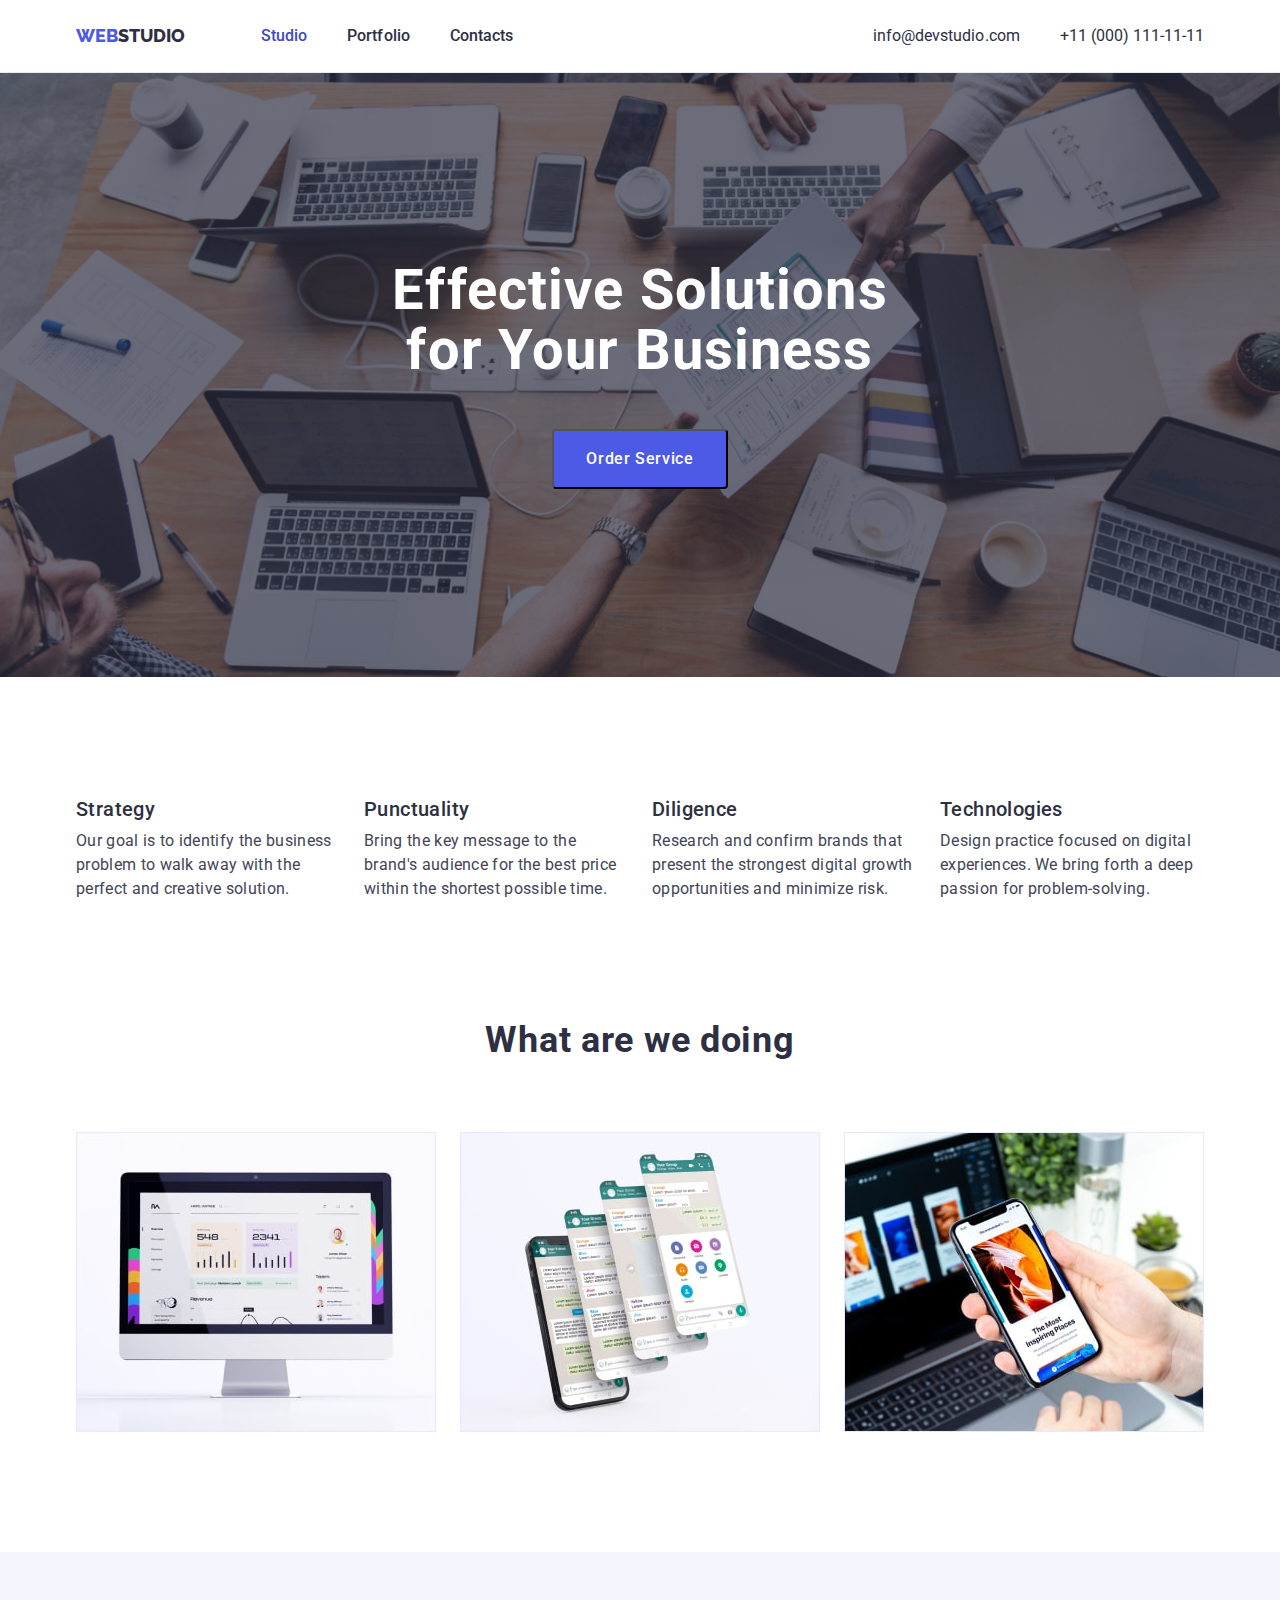
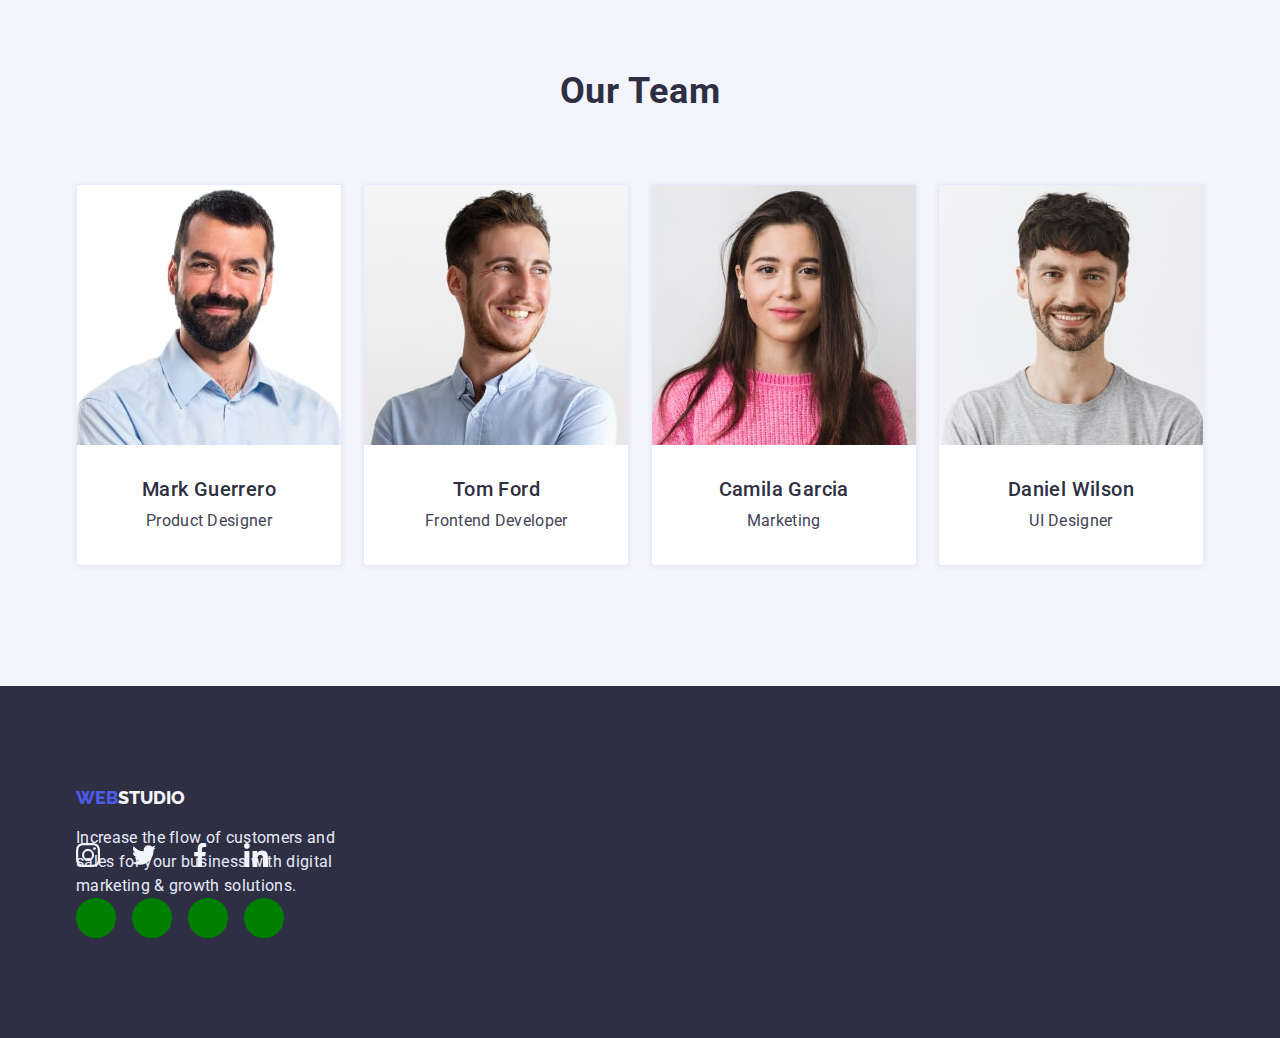
==== index.html @ 7ca48453 "1" ====
<!DOCTYPE html>
<html lang="en">
  <head>
    <meta charset="UTF-8" />
    <meta http-equiv="X-UA-Compatible" content="IE=edge" />
    <meta name="viewport" content="width=device-width, initial-scale=1.0" />
    <title>WEB STUDIO</title>
    <link
      rel="stylesheet"
      href="https://cdnjs.cloudflare.com/ajax/libs/modern-normalize/1.1.0/modern-normalize.min.css "
    />
    <link rel="preconnect" href="https://fonts.googleapis.com" />
    <link rel="preconnect" href="https://fonts.gstatic.com" crossorigin />
    <link
      href="https://fonts.googleapis.com/css2?family=Raleway:wght@800&family=Roboto:wght@400;500;700&display=swap"
      rel="stylesheet"
    />
    <link rel="stylesheet" href="./css/styles.css" />
  </head>
  <body>
    <header class="header">
      <div class="container header-container">
        <nav class="header-nav">
          <a href="./index.html" class="header-logo"> <span>Web</span>Studio</a>
          <ul class="header-list">
            <li class="header-item">
              <a class="header-link current" href="">Studio</a>
            </li>
            <li class="header-item">
              <a class="header-link" href="./portfolio.html">Portfolio</a>
            </li>
            <li class="header-item">
              <a class="header-link" href="">Contacts</a>
            </li>
          </ul>
        </nav>
        <address class="header-address">
          <ul class="header-list">
            <li class="header-item">
              <a href="mailto:info@devstudio.com" class="header-adrlink"
                >info@devstudio.com</a
              >
            </li>
            <li class="header-item">
              <a href="tel:+110001111111" class="header-adrlink"
                >+11 (000) 111-11-11</a
              >
            </li>
          </ul>
        </address>
      </div>
    </header>
    <main>
      <!-- HERO SECTION -->
      <section class="hero">
        <div class="container">
        <h1 class="hero-title">Effective Solutions for Your Business</h1>
        <button class="hero-btn" type="button">Order Service</button>
      </section>
      <!-- ADVANTAGES -->
      <section class="advntg section">
       <div class="container advntg-container">
          <h2 class="advntg-title-hide">Advantages</h2>
          <ul class="advntg-list">
            <li class="advntg-item">
              <h3 class="advntg-item-title">Strategy</h3>
              <p class="advntg-item-p">
                Our goal is to identify the business problem to walk away with the
                perfect and creative solution.
              </p>
            </li>
            <li class="advntg-item">
              <h3 class="advntg-item-title">Punctuality</h3>
              <p class="advntg-item-p">
                Bring the key message to the brand's audience for the best price
                within the shortest possible time.
              </p>
            </li>
            <li class="advntg-item">
              <h3 class="advntg-item-title">Diligence</h3>
              <p class="advntg-item-p">
                Research and confirm brands that present the strongest digital
                growth opportunities and minimize risk.
              </p>
            </li>
            <li class="advntg-item">
              <h3 class="advntg-item-title">Technologies</h3>
              <p class="advntg-item-p">
                Design practice focused on digital experiences. We bring forth a
                deep passion for problem-solving.
              </p>
            </li>
          </ul>
       </div >
      </section>
      <!-- EXAMPLES OF WORK -->
      <section class="exm">
        <div class="container">
        <h2 class="exm-title">What are we doing</h2>
        <ul class="exm-list">
          <li class="exm-item">
            <img
              class="exm-img"
              src="./images/section1-min.jpg"
              alt="Example of work"
              width="360"
            />
          </li>
          <li class="exm-item">
            <img
              class="exm-img"
              src="./images/section2-min.jpg"
              alt="Example of work"
              width="360"
            />
          </li>
          <li class="exm-item">
            <img
              class="exm-img"
              src="./images/section3-min.jpg"
              alt="Example of work"
              width="360"
            />
          </li>
        </ul>
        </div>
      </section>

      <!--OUR TEAM-->
      <section class="team section">
     <div class="container">
          <h2 class="team-title">Our Team</h2>
          <ul class="team-list">
            <li class="team-item">
              <img
                class="team-img"
                src="./images/section31-min.jpg"
                alt="Our worker"
                width="264"
              />
              <h3 class="team-item-title">Mark Guerrero</h3>
              <p class="team-item-p">Product Designer</p>
            </li>
            <li class="team-item">
              <img class="team-img"
                src="./images/section32-min.jpg"
                alt="Our worker"
                width="264"
              />
              <h3 class="team-item-title">Tom Ford</h3>
              <p class="team-item-p">Frontend Developer</p>
            </li>
            <li class="team-item">
              <img class="team-img"
                src="./images/section33-min.jpg"
                alt="Our worker"
                width="264"
              />
              <h3 class="team-item-title">Camila Garcia</h3>
              <p class="team-item-p">Marketing</p>
            </li>
            <li class="team-item">
              <img class="team-img"
                src="./images/section34-min.jpg"
                alt="Our worker"
                width="264"
              />
              <h3 class="team-item-title">Daniel Wilson</h3>
              <p class="team-item-p">UI Designer</p>
            </li>
          </ul>
     </div >
      </section>
    </main>
    <footer class="footer">
      <div class="container footer-container">
        <a class="footer-logo" href="./index.html"> <span>Web</span>Studio</a>
        <p class="footer-p">
          Increase the flow of customers and sales for your business with digital
          marketing & growth solutions.
        </p>
        <ul class="footer-social-list">
          <li class="footer-social-item"><a class="footer-social-link"
             href="">
            <svg class="footer-social-icon">
              <use href="./images/symbol-defs2.svg#instagram" width="24px" height="24px" ></use>
            </svg>
            </a></li>
          <li class="footer-social-item"><a class="footer-social-link"
             href="">
            <svg class="footer-social-icon">
              <use href="./images/symbol-defs2.svg#twitter" width="24px" height="24px"></use>
            </svg>
            </a></li>
          <li class="footer-social-item"><a class="footer-social-link"
             href="">
            <svg class="footer-social-icon">
              <use href="./images/symbol-defs2.svg#facebook" width="24px" height="24px"></use>
            </svg>
            </a></li>
          <li class="footer-social-item"><a class="footer-social-link"
             href="">
            <svg class="footer-social-icon">
              <use href="./images/symbol-defs2.svg#linkedin" width="24px" height="24px"></use>
            </svg>
            </a></li>
        </ul>
      </div >
    </footer>
  </body>
</html>
---- css/styles.css ----
:root {
  --logo-button-color: #4d5ae5;
  --headers-color: #2e2f42;
  --hero-text-color: #ffffff;
  --text-for-p-color: #434455;
  --text-for-pfooter-secondsection-color: #e7e9fc;
  --text-for-logofooter-bg-ourteam-color: #f4f4fd;
  --hoover-color: #404bbf;
}

body {
  font-family: "Roboto", sans-serif;
  color: var(--headers-color);
  background-color: #ffffff;
}
h1,
h2,
h3,
h4,
h5,
h6,
p {
  margin: 0;
}
ul,
ol {
  list-style: none;
  margin: 0;
  padding: 0;
}
img {
  display: block;
  max-width: 100%;
  height: auto;
}
button {
  cursor: pointer;
}

.section {
  padding-top: 120px;
  padding-bottom: 120px;
}

.container {
  width: 1158px;
  margin: 0 auto;
  padding-left: 15px;
  padding-right: 15px;
}
.header {
  border-bottom: 1px solid #e7e9fc;
}
.header-container {
  display: flex;
  align-items: center;

  padding-top: 24px;
  padding-bottom: 24px;
}
.header-nav {
  display: flex;
  align-items: center;
}
.header-list {
  display: flex;
  align-items: center;
}
.header-logo {
  margin-right: 76px;
}
.header-item:not(:last-child) {
  margin-right: 40px;
}
.header-address {
  margin-left: auto;
}

.header-logo {
  color: var(--headers-color);
  text-decoration: none;
  text-transform: uppercase;
  font-family: "Raleway", sans-serif;
  font-size: 18px;
  font-weight: 800;
  line-height: 1.33;
  letter-spacing: 0.03px;
}

.header-logo span {
  color: var(--logo-button-color);
  text-decoration: none;
}
.header-list {
}
.header-item {
}
.header-link {
  color: var(--headers-color);
  text-decoration: none;
  font-weight: 500;
  font-size: 16px;
  line-height: 1.5;
  letter-spacing: 0.02px;
}
.header-list .current {
  color: var(--hoover-color);
}

.header-link:hover,
.header-link:focus,
.header-link:active {
  color: var(--hoover-color);
}

.header-adrlink {
  color: var(--headers-color);
  font-style: normal;
  text-decoration: none;
  font-weight: 400;
  font-size: 16px;
  line-height: 1.5;
  letter-spacing: 0.02px;
}

.header-adrlink:hover,
.header-adrlink:focus,
.header-adrlink:active {
  color: var(--hoover-color);
}

/* HERO SECTION */
.hero {
  background-image: linear-gradient(
      to right,
      rgba(46, 47, 66, 0.7),
      rgba(46, 47, 66, 0.7)
    ),
    url("../images/people-office1-min.jpg");
  background-repeat: no-repeat;
  background-size: cover;
  background-color: var(--headers-color);
  padding-top: 188px;
  padding-bottom: 188px;
  text-align: center;
}
.hero-title {
  max-width: 496px;
  margin-left: auto;
  margin-right: auto;
  margin-bottom: 48px;
  font-size: 56px;
  line-height: 1.07;
  text-align: center;
  letter-spacing: 0.02em;
  color: var(--hero-text-color);
}
.hero-btn {
  padding: 16px 32px;
  border-radius: 4px;
  text-align: center;
  font-family: inherit;
  font-weight: 500;
  font-size: 16px;
  line-height: 1.5;
  letter-spacing: 0.04em;
  background: var(--logo-button-color);
  color: var(--hero-text-color);
}

.hero-btn:active,
.hero-btn:focus {
  background-color: var(--hoover-color);
}

/* +++++++++++++++++++++++++++ADVANTAGES+++++++++++++++++++++  */
.advntg-container {
  display: flex;
}

.advntg {
}
.advntg-title-hide {
  position: absolute;
  height: 1px;
  margin: -1px;
  border: 0;
  padding: 0;
  white-space: nowrap;
  clip-path: inset(100%);
  clip: rect(0 0 0 0);
  overflow: hidden;
  width: 1px;
}

.advntg-list {
  display: flex;
}
.advntg-item:not(:last-child) {
  margin-right: 24px;
}

.advntg-item {
  width: calc((100% - 72px) / 4);
}

.advntg-item-title {
  margin-bottom: 8px;
  font-weight: 500;
  font-size: 20px;
  line-height: 1.2;
  letter-spacing: 0.02em;
}
.advntg-item-p {
  color: var(--text-for-p-color);
  font-weight: 400;
  font-size: 16px;
  line-height: 1.5;
  letter-spacing: 0.02em;
}

/* EXAMPLES OF WORK */
.exm-container {
  display: flex;
}
.exm {
  padding-bottom: 120px;
}
.exm-title {
  margin-bottom: 72px;
  font-size: 36px;
  line-height: 1.1;
  text-align: center;
  letter-spacing: 0.02em;
}
.exm-list {
  display: flex;
}
.exm-item:not(:last-child) {
  margin-right: 24px;
}

.exm-img {
}

/* OUR TEAM */

.team {
  background-color: var(--text-for-logofooter-bg-ourteam-color);
}
.team-title {
  margin-bottom: 72px;
  font-size: 36px;
  line-height: 1.1;
  text-align: center;
  letter-spacing: 0.02em;
}

.team-list {
  display: flex;
  justify-content: space-between;
}

.team-item {
  padding-bottom: 32px;
  border: 1px solid #e7e9fc;
  border-radius: 0px 0px 4px 4px;
  background-color: #ffffff;
   box-shadow: box-shadow: 0px 2px 1px 0px #2E2F4214;
   box-shadow: 0px 1px 1px 0px #2E2F4229;
   box-shadow: 0px 1px 6px 0px #2E2F4214;
}

.team-img {
  margin-bottom: 32px;
}
.team-item-title {
  margin-bottom: 8px;
  font-weight: 500;
  font-size: 20px;
  line-height: 1.2;
  text-align: center;
  letter-spacing: 0.02em;
}
.team-item-p {
  color: var(--text-for-p-color);
  font-weight: 400;
  font-size: 16px;
  line-height: 1.5;
  text-align: center;
  letter-spacing: 0.02em;
}

/* FOOTER*/
.footer-container {

}
.footer {
  background-color: var(--headers-color);
  padding-top: 100px;
  padding-bottom: 100px;
}

.footer-p {
  display: block;
  width: 264px;
  margin-top: 16px;
  color: var(--text-for-pfooter-secondsection-color);
  font-family: "Roboto";
  font-style: normal;
  font-weight: 400;
  font-size: 16px;
  line-height: 1.5;
  letter-spacing: 0.02em;
}

.footer-logo {
  color: var(--text-for-logofooter-bg-ourteam-color);
  text-decoration: none;
  text-transform: uppercase;
  font-family: Raleway;
  font-size: 18px;
  font-weight: 800;
  line-height: 1.33;
  letter-spacing: 0.03px;
}

.footer-logo span {
  color: var(--logo-button-color);
  text-decoration: none;
}

.footer-social-list {  
  display: flex;
  gap: 16px;

}
.footer-social-item {
  width: 40px;
  height: 40px;
}
.footer-social-link {
  display: flex;
  justify-items: center;
  align-items: center;
  width: 100%;
  height: 100%;
  border-radius: 50%;
  background-color: green;
  
  
}
.footer-social-icon {
}

/*  PORTFOLIO HTML  */
.smain {
  padding-top: 96px;
  padding-bottom: 120 px;
}
.smain-title-hidden {
  position: absolute;
  height: 1px;
  margin: -1px;
  border: 0;
  padding: 0;
  white-space: nowrap;
  clip-path: inset(100%);
  clip: rect(0 0 0 0);
  overflow: hidden;
  width: 1px;
}
.smain-list {
  justify-content: center;
  display: flex;
  margin-bottom: 72px;
}
.smain-list-item {
  margin-right: 24px;
}

.smain-button {
  min-width: 69px;
  min-height: 48px;
  padding: 12px 24px;
  border: 1px solid #e7e9fc;
  border-radius: 4px;
  font-family: inherit;
  font-weight: 500;
  font-size: 16px;
  line-height: 1.5;
  letter-spacing: 0.04em;
  background-color: var(--text-for-logofooter-bg-ourteam-color);
  color: var(--logo-button-color);
}

.smain-button:hover,
.smain-button:active,
.smain-button:focus {
  background-color: var(--hoover-color);
  color: var(--hero-text-color);
}

.smain-list-examples {
  display: flex;
  flex-wrap: wrap;
  gap: 48px 24px;
}

.cards {
  padding: 32px 16px;
  border: 1px solid #e7e9fc;
  border-radius: 0px 0px 4px 4px;
  width: 360px;
}
.smain-item {
  width: 360px;
  display: flex;
  flex-wrap: wrap;
}

.smain-item:nth-last-child(-n + 3) {
  padding-bottom: 120px;
}
.smain-item:last .smain-item:hover {
}

.smain-title {
  font-weight: 500;
  font-size: 20px;
  line-height: 1.2;
  letter-spacing: 0.02em;
}
.smain-p {
  margin-top: 8px;
  color: var(--text-for-p-color);
  font-weight: 400;
  font-size: 16px;
  line-height: 1.25;
  letter-spacing: 0.02em;
}
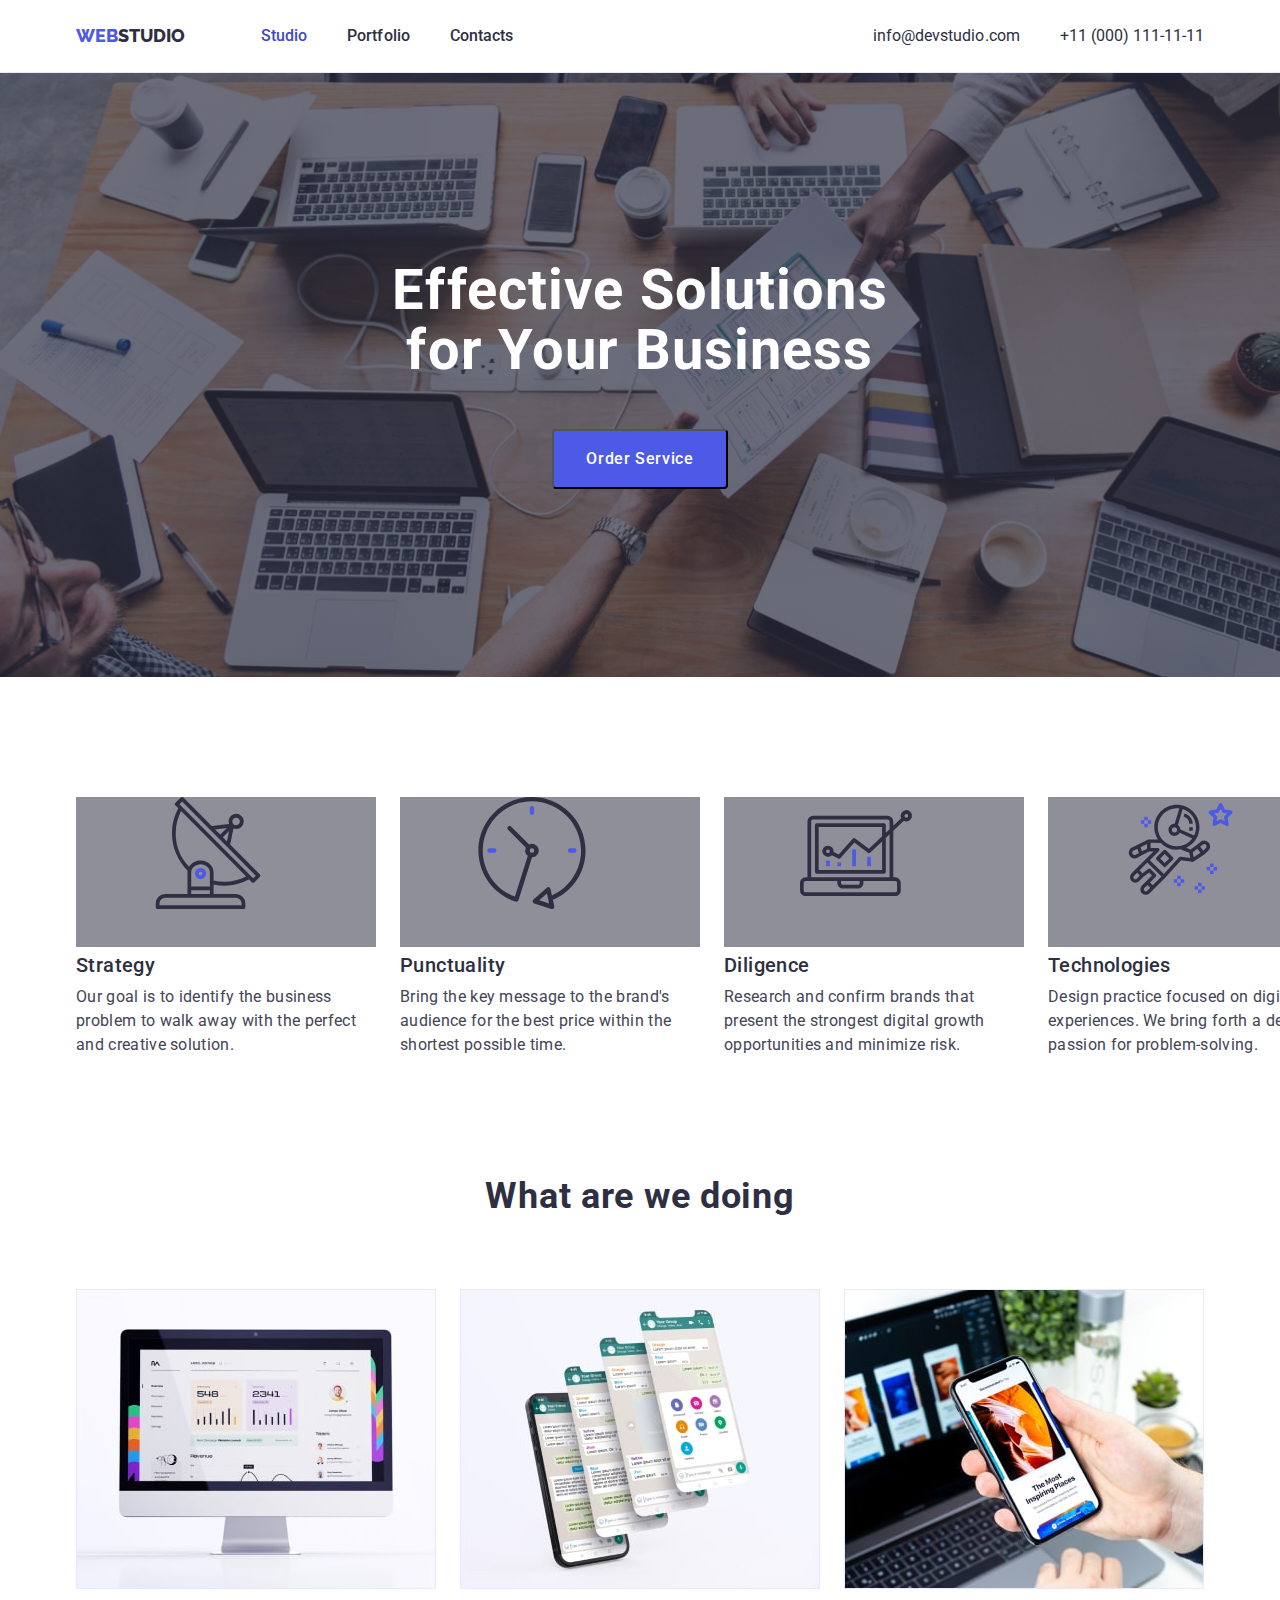
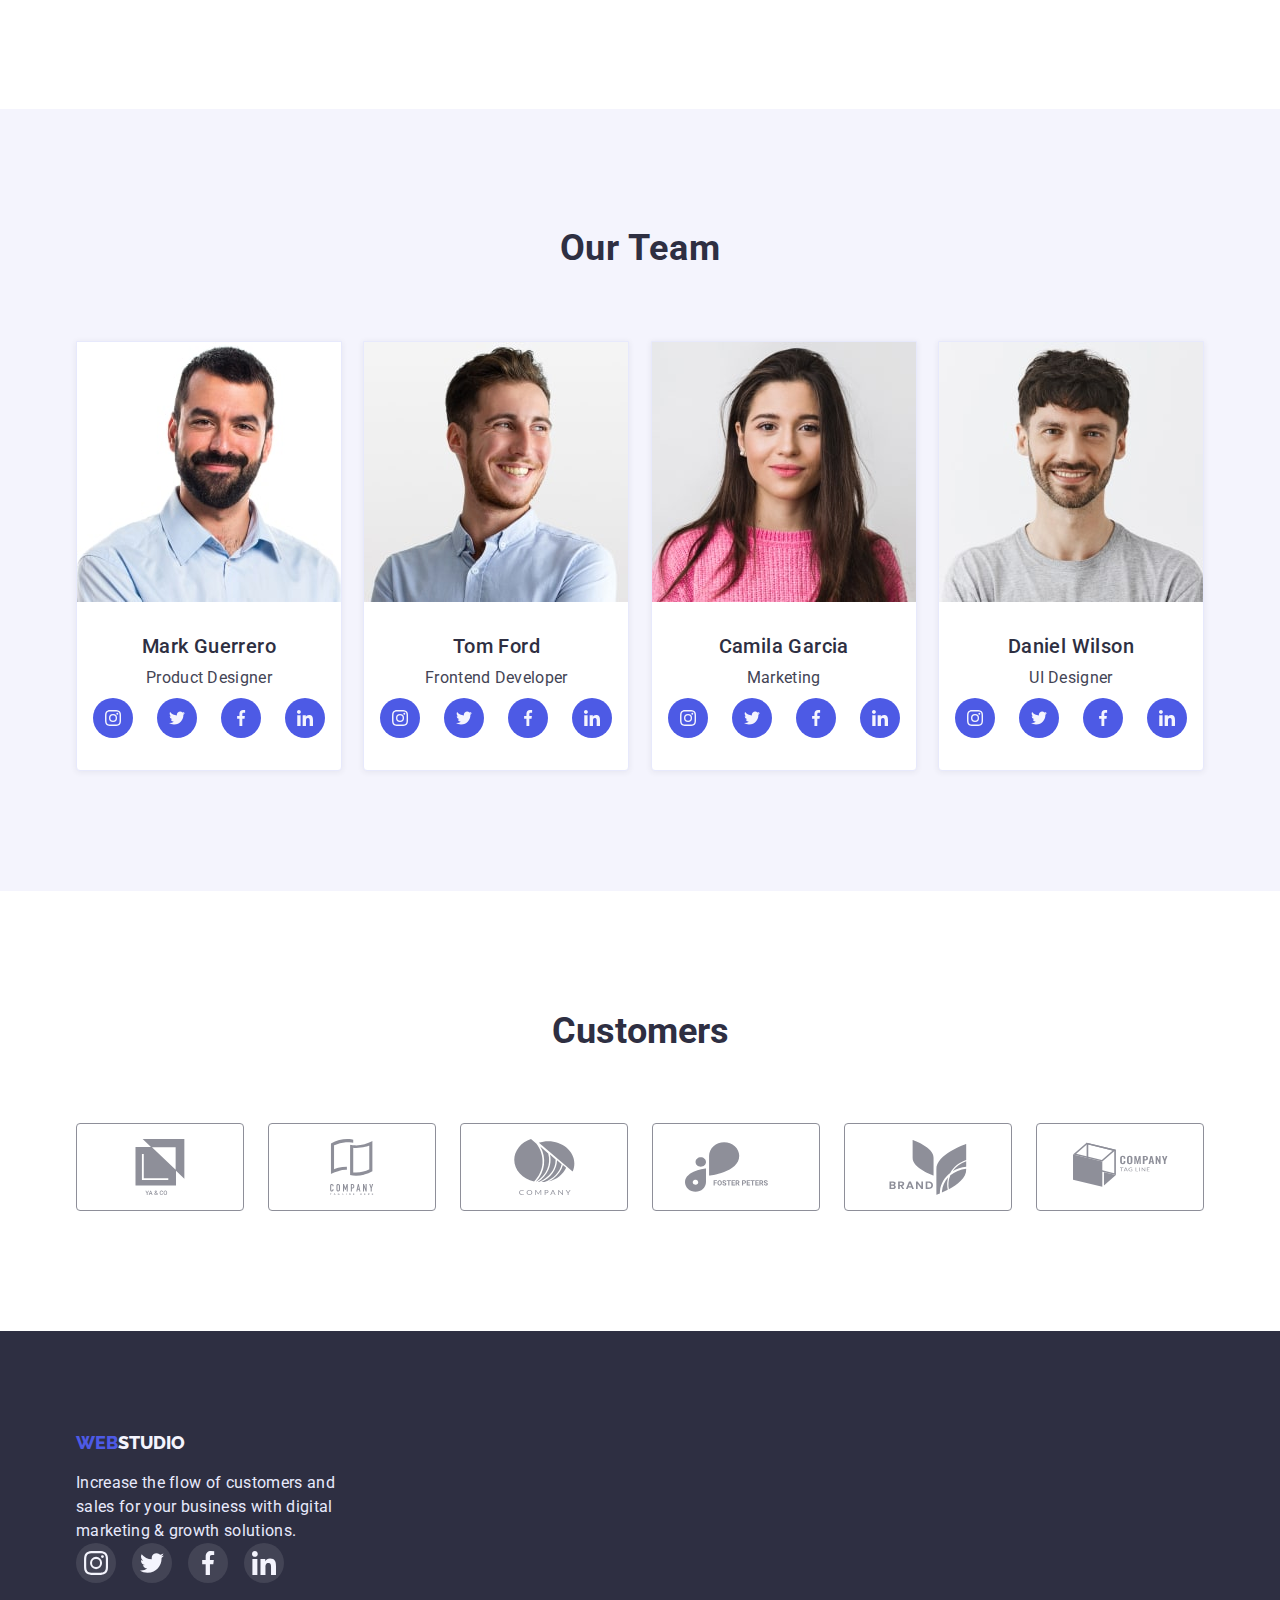
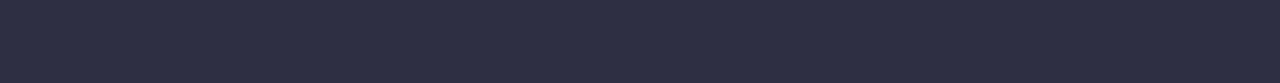
==== commit 4fec3d08: "2" ====
--- a/index.html
+++ b/index.html
@@ -58,11 +58,14 @@
         <button class="hero-btn" type="button">Order Service</button>
       </section>
       <!-- ADVANTAGES -->
-      <section class="advntg section">
+      <section class="advntg section ">
        <div class="container advntg-container">
-          <h2 class="advntg-title-hide">Advantages</h2>
-          <ul class="advntg-list">
+          <h2 class="advntg-title-hide">Advantages<h2>
+          <ul class="advntg-list" >
             <li class="advntg-item">
+              <svg class="advntg-svg-item">
+          <use class="advntg-svg-icon" href="images/symbol-defs2.svg#antenna" width="264px" height="112px">
+        </svg>
               <h3 class="advntg-item-title">Strategy</h3>
               <p class="advntg-item-p">
                 Our goal is to identify the business problem to walk away with the
@@ -70,13 +73,19 @@
               </p>
             </li>
             <li class="advntg-item">
-              <h3 class="advntg-item-title">Punctuality</h3>
+              <svg class="advntg-svg-item">
+          <use class="advntg-svg-icon" href="images/symbol-defs2.svg#clock" width="264px" height="112px" >
+        </svg>
+              <h3 class="advntg-item-title">Punctuality<h3>
               <p class="advntg-item-p">
                 Bring the key message to the brand's audience for the best price
                 within the shortest possible time.
               </p>
             </li>
             <li class="advntg-item">
+              <svg class="advntg-svg-item">
+          <use class="advntg-svg-icon" href="images/symbol-defs2.svg#diagram" width="264px" height="112px">
+        </svg>
               <h3 class="advntg-item-title">Diligence</h3>
               <p class="advntg-item-p">
                 Research and confirm brands that present the strongest digital
@@ -84,6 +93,9 @@
               </p>
             </li>
             <li class="advntg-item">
+                <svg class="advntg-svg-item">
+          <use class="advntg-svg-icon" href="images/symbol-defs2.svg#astronaut" width="264px" height="112px">
+        </svg>
               <h3 class="advntg-item-title">Technologies</h3>
               <p class="advntg-item-p">
                 Design practice focused on digital experiences. We bring forth a
@@ -140,6 +152,32 @@
               />
               <h3 class="team-item-title">Mark Guerrero</h3>
               <p class="team-item-p">Product Designer</p>
+               <ul class="team-social-list">
+          <li class="team-social-item"><a class="team-social-link"
+             href="">
+            <svg class="team-social-icon">
+              <use href="./images/symbol-defs2.svg#instagram"  ></use>
+            </svg>
+            </a></li>
+          <li class="team-social-item"><a class="team-social-link"
+             href="">
+            <svg class="team-social-icon">
+              <use href="./images/symbol-defs2.svg#twitter"></use>
+            </svg>
+            </a></li>
+          <li class="team-social-item"><a class="team-social-link"
+             href="">
+            <svg class="team-social-icon">
+              <use href="./images/symbol-defs2.svg#facebook"></use>
+            </svg>
+            </a></li>
+          <li class="team-social-item"><a class="team-social-link"
+             href="">
+            <svg class="team-social-icon">
+              <use href="./images/symbol-defs2.svg#linkedin"></use>
+            </svg>
+            </a></li>
+        </ul>
             </li>
             <li class="team-item">
               <img class="team-img"
@@ -149,6 +187,32 @@
               />
               <h3 class="team-item-title">Tom Ford</h3>
               <p class="team-item-p">Frontend Developer</p>
+               <ul class="team-social-list">
+          <li class="team-social-item"><a class="team-social-link"
+             href="">
+            <svg class="team-social-icon">
+              <use href="./images/symbol-defs2.svg#instagram"  ></use>
+            </svg>
+            </a></li>
+          <li class="team-social-item"><a class="team-social-link"
+             href="">
+            <svg class="team-social-icon">
+              <use href="./images/symbol-defs2.svg#twitter"></use>
+            </svg>
+            </a></li>
+          <li class="team-social-item"><a class="team-social-link"
+             href="">
+            <svg class="team-social-icon">
+              <use href="./images/symbol-defs2.svg#facebook"></use>
+            </svg>
+            </a></li>
+          <li class="team-social-item"><a class="team-social-link"
+             href="">
+            <svg class="team-social-icon">
+              <use href="./images/symbol-defs2.svg#linkedin"></use>
+            </svg>
+            </a></li>
+        </ul>
             </li>
             <li class="team-item">
               <img class="team-img"
@@ -158,6 +222,32 @@
               />
               <h3 class="team-item-title">Camila Garcia</h3>
               <p class="team-item-p">Marketing</p>
+               <ul class="team-social-list">
+          <li class="team-social-item"><a class="team-social-link"
+             href="">
+            <svg class="team-social-icon">
+              <use href="./images/symbol-defs2.svg#instagram"  ></use>
+            </svg>
+            </a></li>
+          <li class="team-social-item"><a class="team-social-link"
+             href="">
+            <svg class="team-social-icon">
+              <use href="./images/symbol-defs2.svg#twitter"></use>
+            </svg>
+            </a></li>
+          <li class="team-social-item"><a class="team-social-link"
+             href="">
+            <svg class="team-social-icon">
+              <use href="./images/symbol-defs2.svg#facebook"></use>
+            </svg>
+            </a></li>
+          <li class="team-social-item"><a class="team-social-link"
+             href="">
+            <svg class="team-social-icon">
+              <use href="./images/symbol-defs2.svg#linkedin"></use>
+            </svg>
+            </a></li>
+        </ul>
             </li>
             <li class="team-item">
               <img class="team-img"
@@ -167,9 +257,83 @@
               />
               <h3 class="team-item-title">Daniel Wilson</h3>
               <p class="team-item-p">UI Designer</p>
+               <ul class="team-social-list">
+          <li class="team-social-item"><a class="team-social-link"
+             href="">
+            <svg class="team-social-icon">
+              <use href="./images/symbol-defs2.svg#instagram"  ></use>
+            </svg>
+            </a></li>
+          <li class="team-social-item"><a class="team-social-link"
+             href="">
+            <svg class="team-social-icon">
+              <use href="./images/symbol-defs2.svg#twitter"></use>
+            </svg>
+            </a></li>
+          <li class="team-social-item"><a class="team-social-link"
+             href="">
+            <svg class="team-social-icon">
+              <use href="./images/symbol-defs2.svg#facebook"></use>
+            </svg>
+            </a></li>
+          <li class="team-social-item"><a class="team-social-link"
+             href="">
+            <svg class="team-social-icon">
+              <use href="./images/symbol-defs2.svg#linkedin"></use>
+            </svg>
+            </a></li>
+        </ul>
             </li>
           </ul>
      </div >
+      </section>
+      <!-- -------- customers -->
+      <section class="customers container">
+          <h2 class="head-customers">Customers</h2>
+    <ul class="customers-list">
+      <li class="customers-item">
+        <a class="customers-link" href="">
+          <svg class="customers-icon">
+            <use href="/images/symbol-defs2.svg#support1" >
+          </svg>
+        </a>
+      </li>
+      <li class="customers-item">
+        <a class="customers-link" href="">
+          <svg class="customers-icon">
+            <use href="/images/symbol-defs2.svg#support2" >
+          </svg>
+        </a>
+      </li>
+      <li class="customers-item">
+        <a class="customers-link" href="">
+          <svg class="customers-icon">
+             <use href="/images/symbol-defs2.svg#support3" >
+          </svg>
+        </a>
+      </li>
+      <li class="customers-item">
+        <a class="customers-link" href="">
+          <svg class="customers-icon">
+            <use href="/images/symbol-defs2.svg#support4" >
+          </svg>
+        </a>
+      </li>
+      <li class="customers-item">
+        <a class="customers-link" href="">
+          <svg class="customers-icon">
+             <use href="/images/symbol-defs2.svg#support5" >
+          </svg>
+        </a>
+      </li>
+      <li class="customers-item">
+        <a class="customers-link" href="">
+          <svg class="customers-icon">
+             <use href="/images/symbol-defs2.svg#support6" >
+          </svg>
+        </a>
+      </li>
+    </ul>
       </section>
     </main>
     <footer class="footer">
@@ -183,25 +347,25 @@
           <li class="footer-social-item"><a class="footer-social-link"
              href="">
             <svg class="footer-social-icon">
-              <use href="./images/symbol-defs2.svg#instagram" width="24px" height="24px" ></use>
+              <use href="./images/symbol-defs2.svg#instagram"  ></use>
             </svg>
             </a></li>
           <li class="footer-social-item"><a class="footer-social-link"
              href="">
             <svg class="footer-social-icon">
-              <use href="./images/symbol-defs2.svg#twitter" width="24px" height="24px"></use>
+              <use href="./images/symbol-defs2.svg#twitter"></use>
             </svg>
             </a></li>
           <li class="footer-social-item"><a class="footer-social-link"
              href="">
             <svg class="footer-social-icon">
-              <use href="./images/symbol-defs2.svg#facebook" width="24px" height="24px"></use>
+              <use href="./images/symbol-defs2.svg#facebook"></use>
             </svg>
             </a></li>
           <li class="footer-social-item"><a class="footer-social-link"
              href="">
             <svg class="footer-social-icon">
-              <use href="./images/symbol-defs2.svg#linkedin" width="24px" height="24px"></use>
+              <use href="./images/symbol-defs2.svg#linkedin"></use>
             </svg>
             </a></li>
         </ul>
--- a/css/styles.css
+++ b/css/styles.css
@@ -219,6 +219,15 @@
   letter-spacing: 0.02em;
 }
 
+.advntg-svg-item {
+  background-color: #8e8f99;
+}
+.advntg-svg-icon {
+  justify-content: center;
+  align-items: center;
+  justify-items: center;
+}
+
 /* EXAMPLES OF WORK */
 .exm-container {
   display: flex;
@@ -266,9 +275,9 @@
   border: 1px solid #e7e9fc;
   border-radius: 0px 0px 4px 4px;
   background-color: #ffffff;
-   box-shadow: box-shadow: 0px 2px 1px 0px #2E2F4214;
-   box-shadow: 0px 1px 1px 0px #2E2F4229;
-   box-shadow: 0px 1px 6px 0px #2E2F4214;
+  box-shadow: 0px 2px 1px 0px #2e2f4214;
+  box-shadow: 0px 1px 1px 0px #2e2f4229;
+  box-shadow: 0px 1px 6px 0px #2e2f4214;
 }
 
 .team-img {
@@ -291,10 +300,108 @@
   letter-spacing: 0.02em;
 }
 
+.team-social-list {
+  display: flex;
+  gap: 24px;
+  margin-top: 8px;
+  margin-left: 16px;
+  justify-items: center;
+  align-items: center;
+}
+.team-social-item {
+  width: 40px;
+  height: 40px;
+}
+.team-social-link {
+  justify-content: center;
+  text-align: center;
+  justify-items: center;
+}
+.team-social-icon {
+  width: 16px;
+  height: 16px;
+}
+.team-social-link {
+  display: flex;
+  justify-items: center;
+  justify-content: center;
+  align-items: center;
+  width: 100%;
+  height: 100%;
+  border-radius: 50%;
+  background: var(--logo-button-color);
+}
+.team-item {
+}
+.team-img {
+}
+.team-item-title {
+}
+.team-item-p {
+}
+.team-social-link:hover {
+  background-color: #404bbf;
+}
+
+/* <!--OUR TEAM--> */
+
+/* CUSTOMERS */
+.customers {
+  padding-bottom: 120px;
+}
+.head-customers {
+  padding-top: 120px;
+  text-align: center;
+  font-weight: 700;
+  font-size: 36px;
+  line-height: calc(40 / 36);
+}
+.customers-list {
+  margin-top: 72px;
+  gap: 24px;
+  display: flex;
+}
+.customers-item {
+  border: 1px solid #8e8f99;
+  border-radius: 4px;
+  width: 168px;
+  height: 88px;
+  box-shadow: rgba(0, 0, 0, 0.25);
+}
+.customers-icon {
+  width: 168px;
+  height: 88px;
+  padding: 16px 32px;
+}
+.customers-link {
+  display: flex;
+  justify-items: center;
+  justify-content: center;
+  align-items: center;
+  width: 100%;
+  height: 100%;
+}
+
+.customers- {
+  color: #2a2a2a;
+}
+
+.customers-icon {
+}
+.customers-link:hover {
+  fill: #404bbf;
+}
+
 /* FOOTER*/
 .footer-container {
-
-}
+  display: flex;
+  flex-direction: column;
+}
+
+.social-footer {
+  display: flex;
+}
+
 .footer {
   background-color: var(--headers-color);
   padding-top: 100px;
@@ -323,6 +430,7 @@
   font-weight: 800;
   line-height: 1.33;
   letter-spacing: 0.03px;
+  max-width: 50px;
 }
 
 .footer-logo span {
@@ -330,10 +438,9 @@
   text-decoration: none;
 }
 
-.footer-social-list {  
+.footer-social-list {
   display: flex;
   gap: 16px;
-
 }
 .footer-social-item {
   width: 40px;
@@ -342,15 +449,20 @@
 .footer-social-link {
   display: flex;
   justify-items: center;
+  justify-content: center;
   align-items: center;
   width: 100%;
   height: 100%;
   border-radius: 50%;
-  background-color: green;
-  
-  
+  background: rgba(255, 255, 255, 0.1);
 }
 .footer-social-icon {
+  width: 24px;
+  height: 24px;
+}
+
+.footer-social-link:hover {
+  background-color: rgba(49, 208, 170, 1);
 }
 
 /*  PORTFOLIO HTML  */
@@ -422,8 +534,6 @@
 .smain-item:nth-last-child(-n + 3) {
   padding-bottom: 120px;
 }
-.smain-item:last .smain-item:hover {
-}
 
 .smain-title {
   font-weight: 500;
@@ -439,3 +549,9 @@
   line-height: 1.25;
   letter-spacing: 0.02em;
 }
+
+.smain-item:hover {
+  box-shadow: 0 1px 6px 0 rgb(46, 47, 66, 8%);
+  box-shadow: 0 1px 1px 0 rgb(46, 47, 66, 16%);
+  box-shadow: 0 2px 1px 0 rgb(46, 47, 66, 8%);
+}
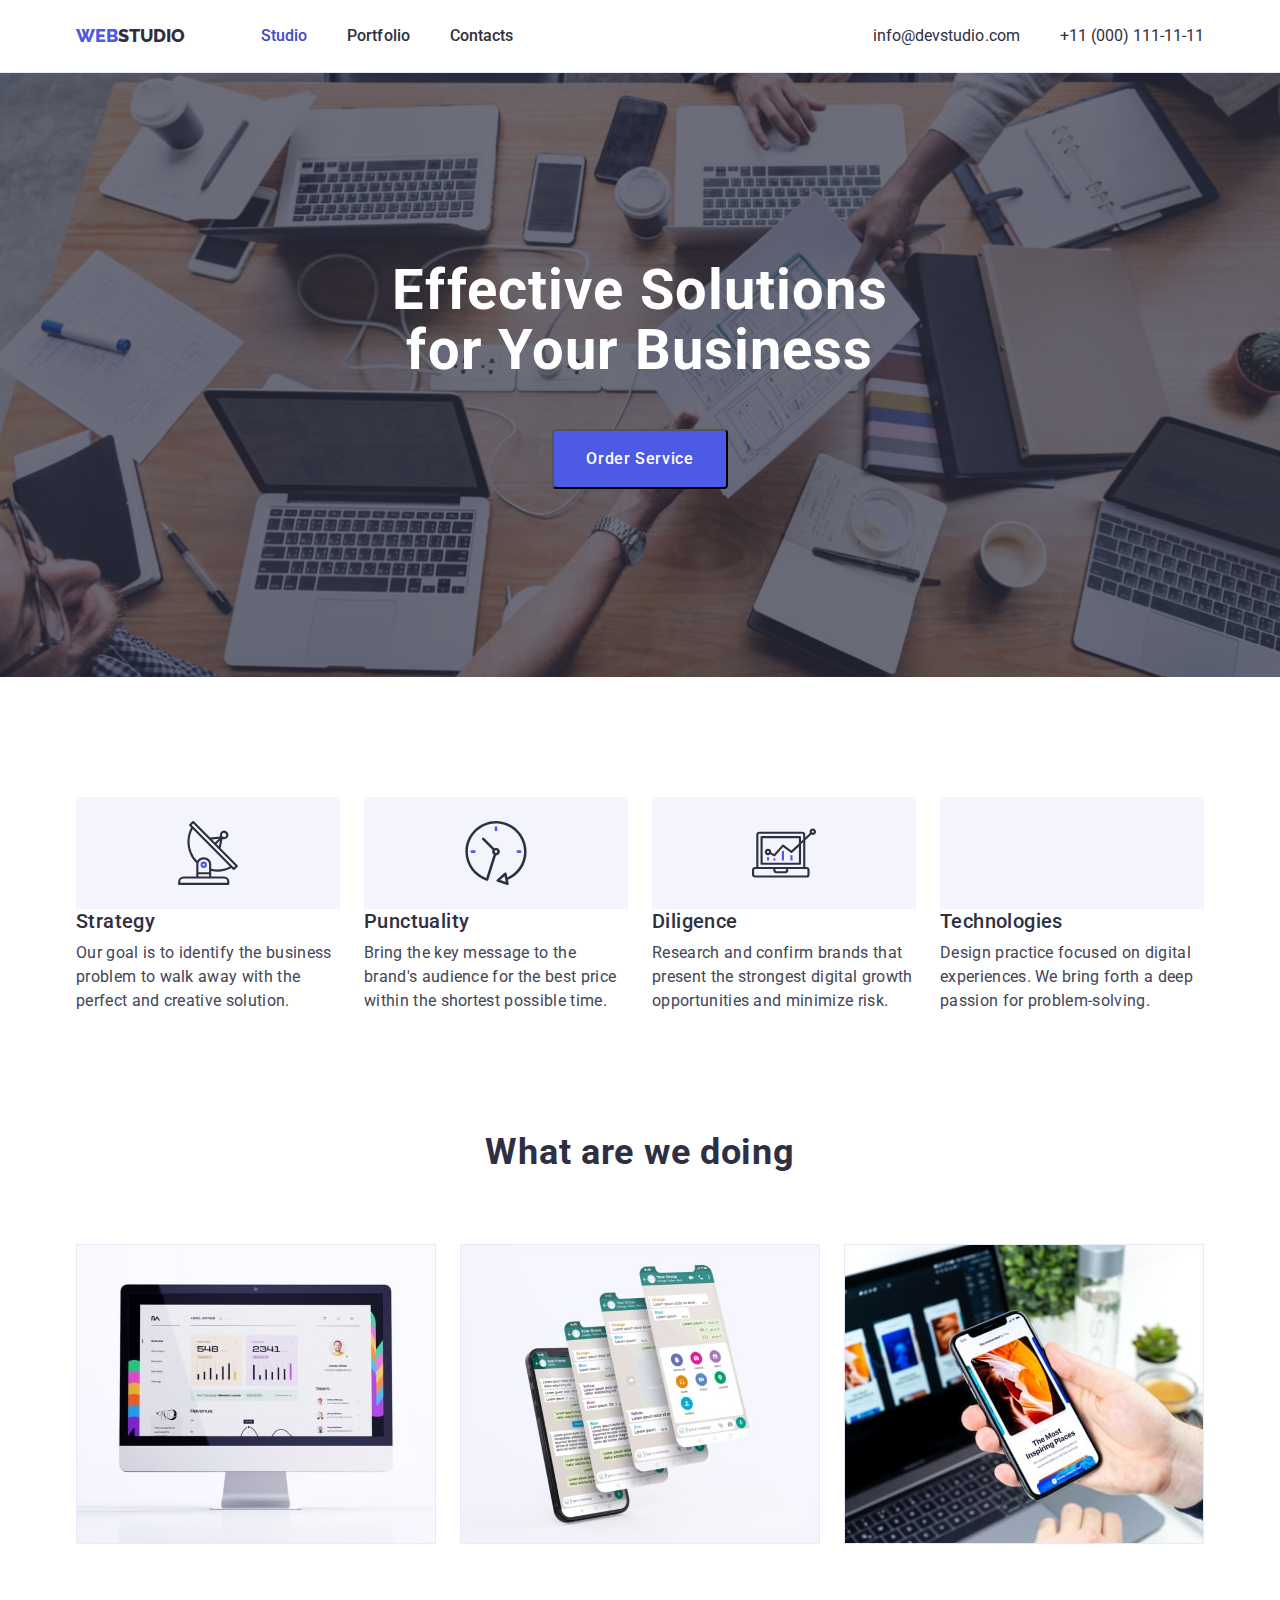
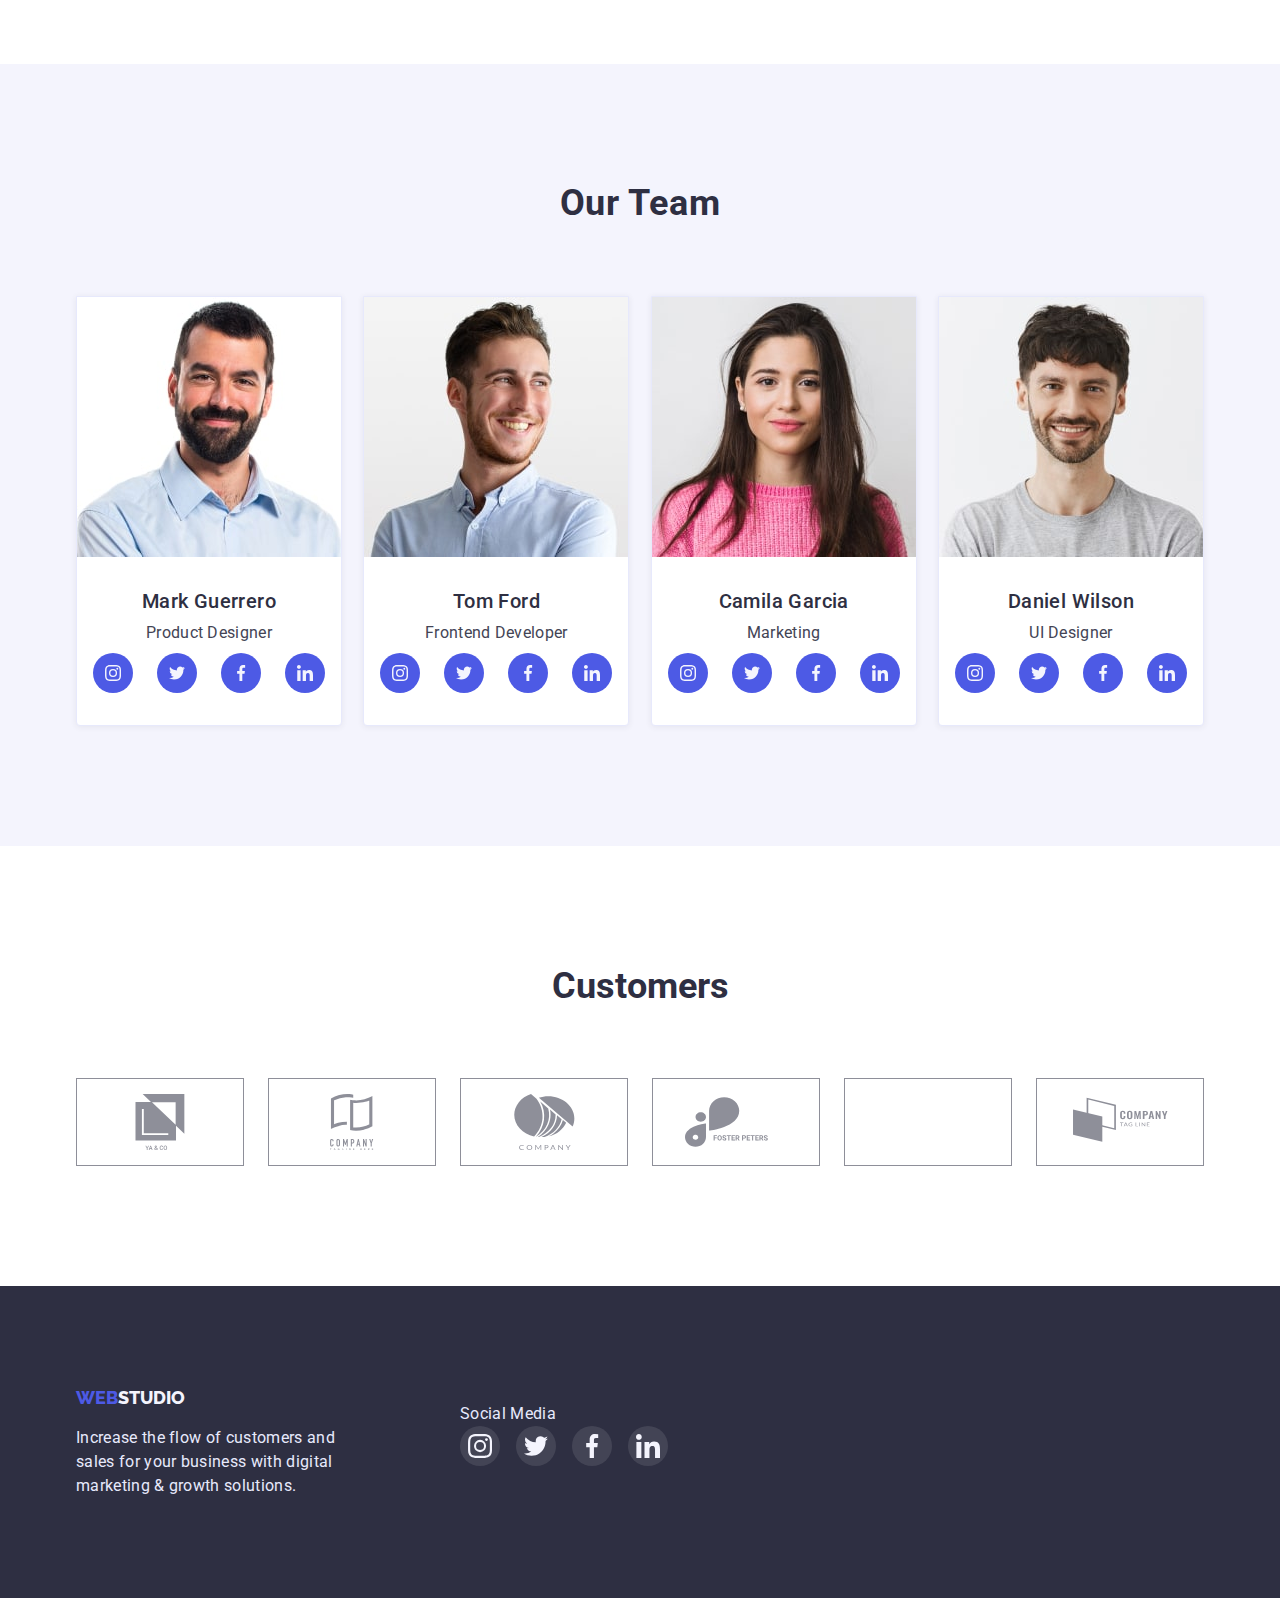
==== commit 1c5c9dac: "Пропали с svg support 5 и astronavt" ====
--- a/index.html
+++ b/index.html
@@ -63,9 +63,11 @@
           <h2 class="advntg-title-hide">Advantages<h2>
           <ul class="advntg-list" >
             <li class="advntg-item">
-              <svg class="advntg-svg-item">
-          <use class="advntg-svg-icon" href="images/symbol-defs2.svg#antenna" width="264px" height="112px">
+              <div class="advntg-box">
+                  <svg class="advntg-svg-item">
+          <use class="advntg-svg-icon" href="images/symbol-defs2.svg#antenna" >
         </svg>
+              </div>
               <h3 class="advntg-item-title">Strategy</h3>
               <p class="advntg-item-p">
                 Our goal is to identify the business problem to walk away with the
@@ -73,9 +75,11 @@
               </p>
             </li>
             <li class="advntg-item">
+              <div class="advntg-box">
               <svg class="advntg-svg-item">
-          <use class="advntg-svg-icon" href="images/symbol-defs2.svg#clock" width="264px" height="112px" >
+          <use class="advntg-svg-icon" href="images/symbol-defs2.svg#clock" >
         </svg>
+        </div>
               <h3 class="advntg-item-title">Punctuality<h3>
               <p class="advntg-item-p">
                 Bring the key message to the brand's audience for the best price
@@ -83,9 +87,11 @@
               </p>
             </li>
             <li class="advntg-item">
+              <div class="advntg-box">
               <svg class="advntg-svg-item">
-          <use class="advntg-svg-icon" href="images/symbol-defs2.svg#diagram" width="264px" height="112px">
+          <use class="advntg-svg-icon" href="images/symbol-defs2.svg#diagram" >
         </svg>
+              </div>
               <h3 class="advntg-item-title">Diligence</h3>
               <p class="advntg-item-p">
                 Research and confirm brands that present the strongest digital
@@ -93,9 +99,11 @@
               </p>
             </li>
             <li class="advntg-item">
+              <div class="advntg-box">
                 <svg class="advntg-svg-item">
-          <use class="advntg-svg-icon" href="images/symbol-defs2.svg#astronaut" width="264px" height="112px">
+          <use class="advntg-svg-icon" href="images/symbol-defs2.svg#astronaut">
         </svg>
+              </div>
               <h3 class="advntg-item-title">Technologies</h3>
               <p class="advntg-item-p">
                 Design practice focused on digital experiences. We bring forth a
@@ -338,11 +346,15 @@
     </main>
     <footer class="footer">
       <div class="container footer-container">
+        <div>
         <a class="footer-logo" href="./index.html"> <span>Web</span>Studio</a>
         <p class="footer-p">
           Increase the flow of customers and sales for your business with digital
           marketing & growth solutions.
         </p>
+      </div>
+      <div class="social-box"> 
+        <p class="footer-p">Social Media</p>
         <ul class="footer-social-list">
           <li class="footer-social-item"><a class="footer-social-link"
              href="">
@@ -369,7 +381,11 @@
             </svg>
             </a></li>
         </ul>
-      </div >
+      </div>
+      </div>
     </footer>
   </body>
 </html>
+
+
+
--- a/css/styles.css
+++ b/css/styles.css
@@ -22,6 +22,7 @@
 p {
   margin: 0;
 }
+
 ul,
 ol {
   list-style: none;
@@ -219,15 +220,26 @@
   letter-spacing: 0.02em;
 }
 
+.advntg-box {
+  display: flex;
+  background-color: rgba(244, 244, 253, 1);
+  width: 264px;
+  height: 112px;
+  justify-content: center;
+  align-items: center;
+  justify-items: center;
+}
+
 .advntg-svg-item {
-  background-color: #8e8f99;
+  width: 64px;
+  height: 64px;
 }
 .advntg-svg-icon {
-  justify-content: center;
-  align-items: center;
-  justify-items: center;
-}
-
+}
+
+<div class="advntg-box">
+
+</div>
 /* EXAMPLES OF WORK */
 .exm-container {
   display: flex;
@@ -362,7 +374,6 @@
   display: flex;
 }
 .customers-item {
-  border: 1px solid #8e8f99;
   border-radius: 4px;
   width: 168px;
   height: 88px;
@@ -372,6 +383,7 @@
   width: 168px;
   height: 88px;
   padding: 16px 32px;
+  fill: currentColor;
 }
 .customers-link {
   display: flex;
@@ -380,22 +392,30 @@
   align-items: center;
   width: 100%;
   height: 100%;
+  border: 1px solid #8e8f99;
+  color: #8e8f99;
 }
 
 .customers- {
   color: #2a2a2a;
 }
 
-.customers-icon {
-}
-.customers-link:hover {
-  fill: #404bbf;
+.customers-icon:hoover {
+}
+
+.customers-link:hover,
+.customers-link:focus {
+  color: #404bbf;
+  border-color: #404bbf;
 }
 
 /* FOOTER*/
 .footer-container {
   display: flex;
-  flex-direction: column;
+  flex-direction: row;
+}
+.social-box {
+  margin-left: 120px;
 }
 
 .social-footer {
@@ -551,7 +571,16 @@
 }
 
 .smain-item:hover {
+}
+.smain-link {
+  text-decoration: none;
+}
+.smain-link:visited {
+  color: inherit;
+}
+.smain-link:hover {
   box-shadow: 0 1px 6px 0 rgb(46, 47, 66, 8%);
   box-shadow: 0 1px 1px 0 rgb(46, 47, 66, 16%);
   box-shadow: 0 2px 1px 0 rgb(46, 47, 66, 8%);
-}
+  border-radius: 0px 0px 4px 4px;
+}
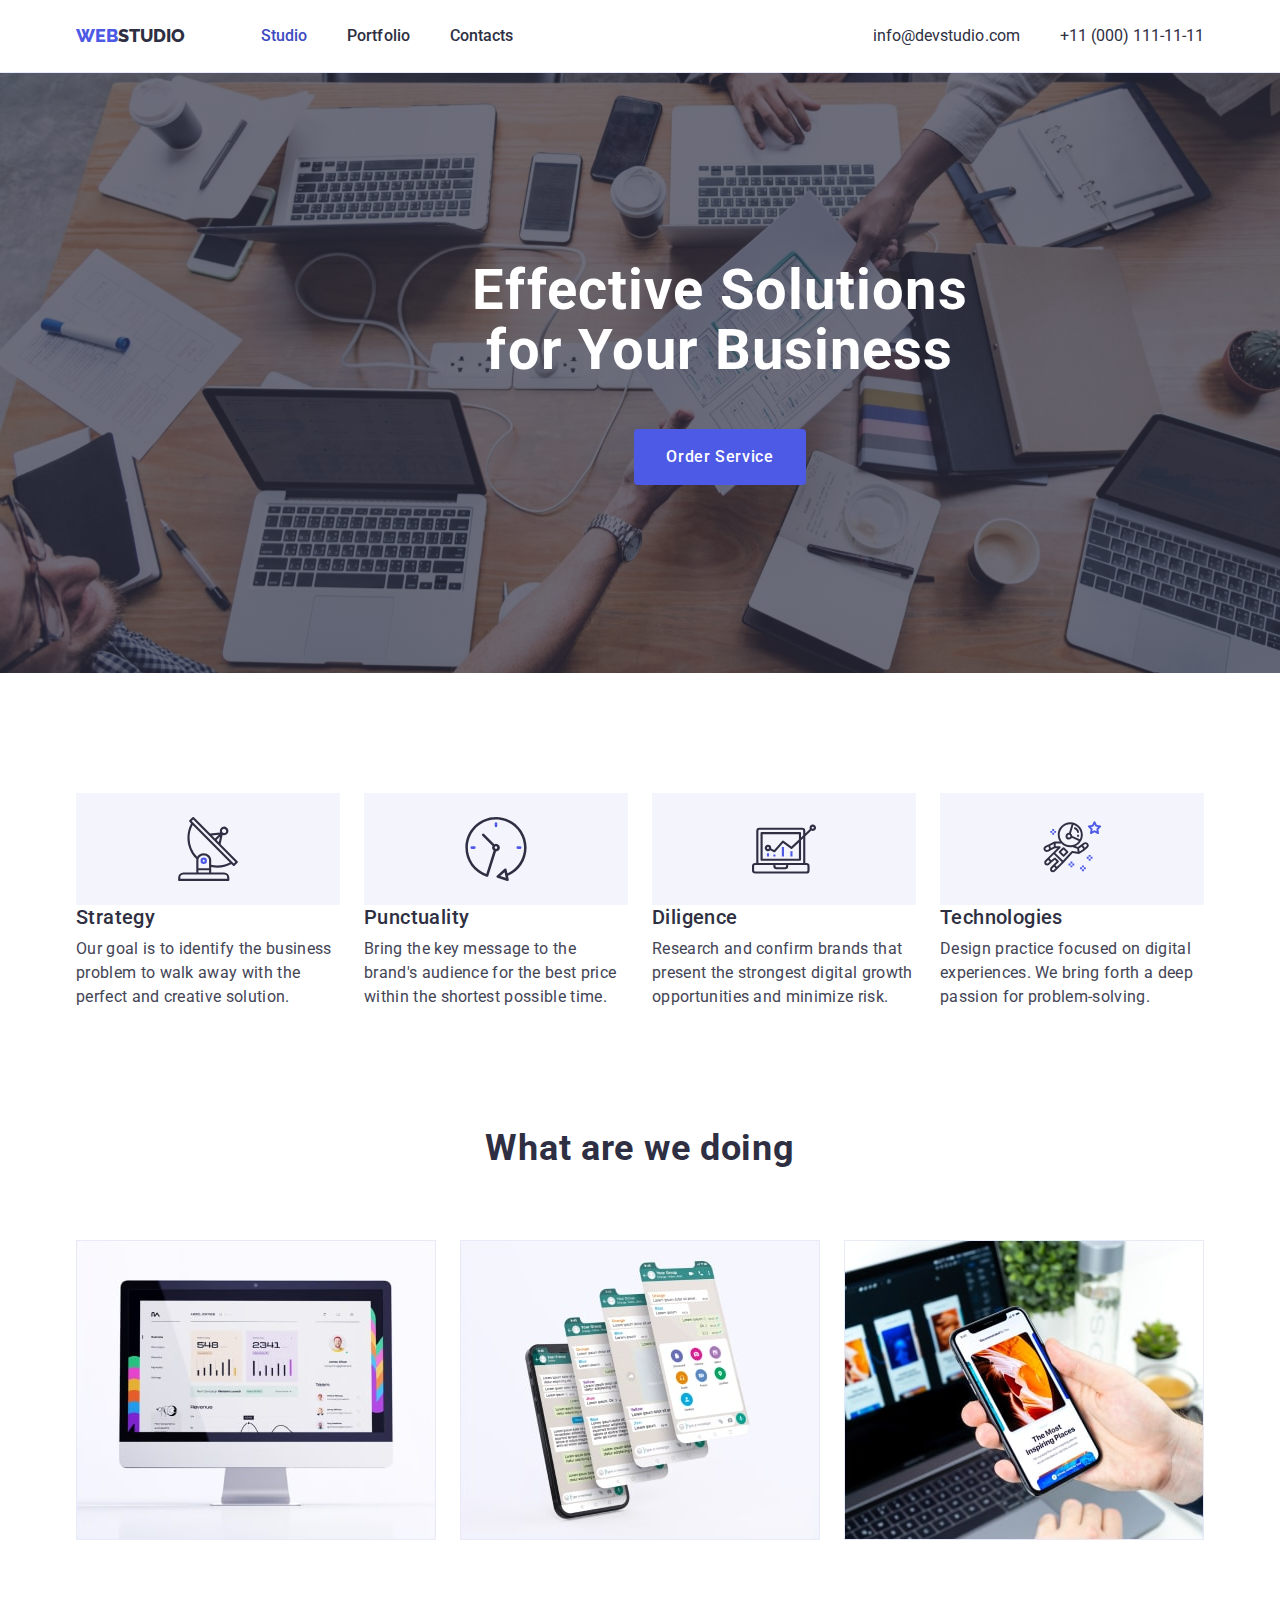
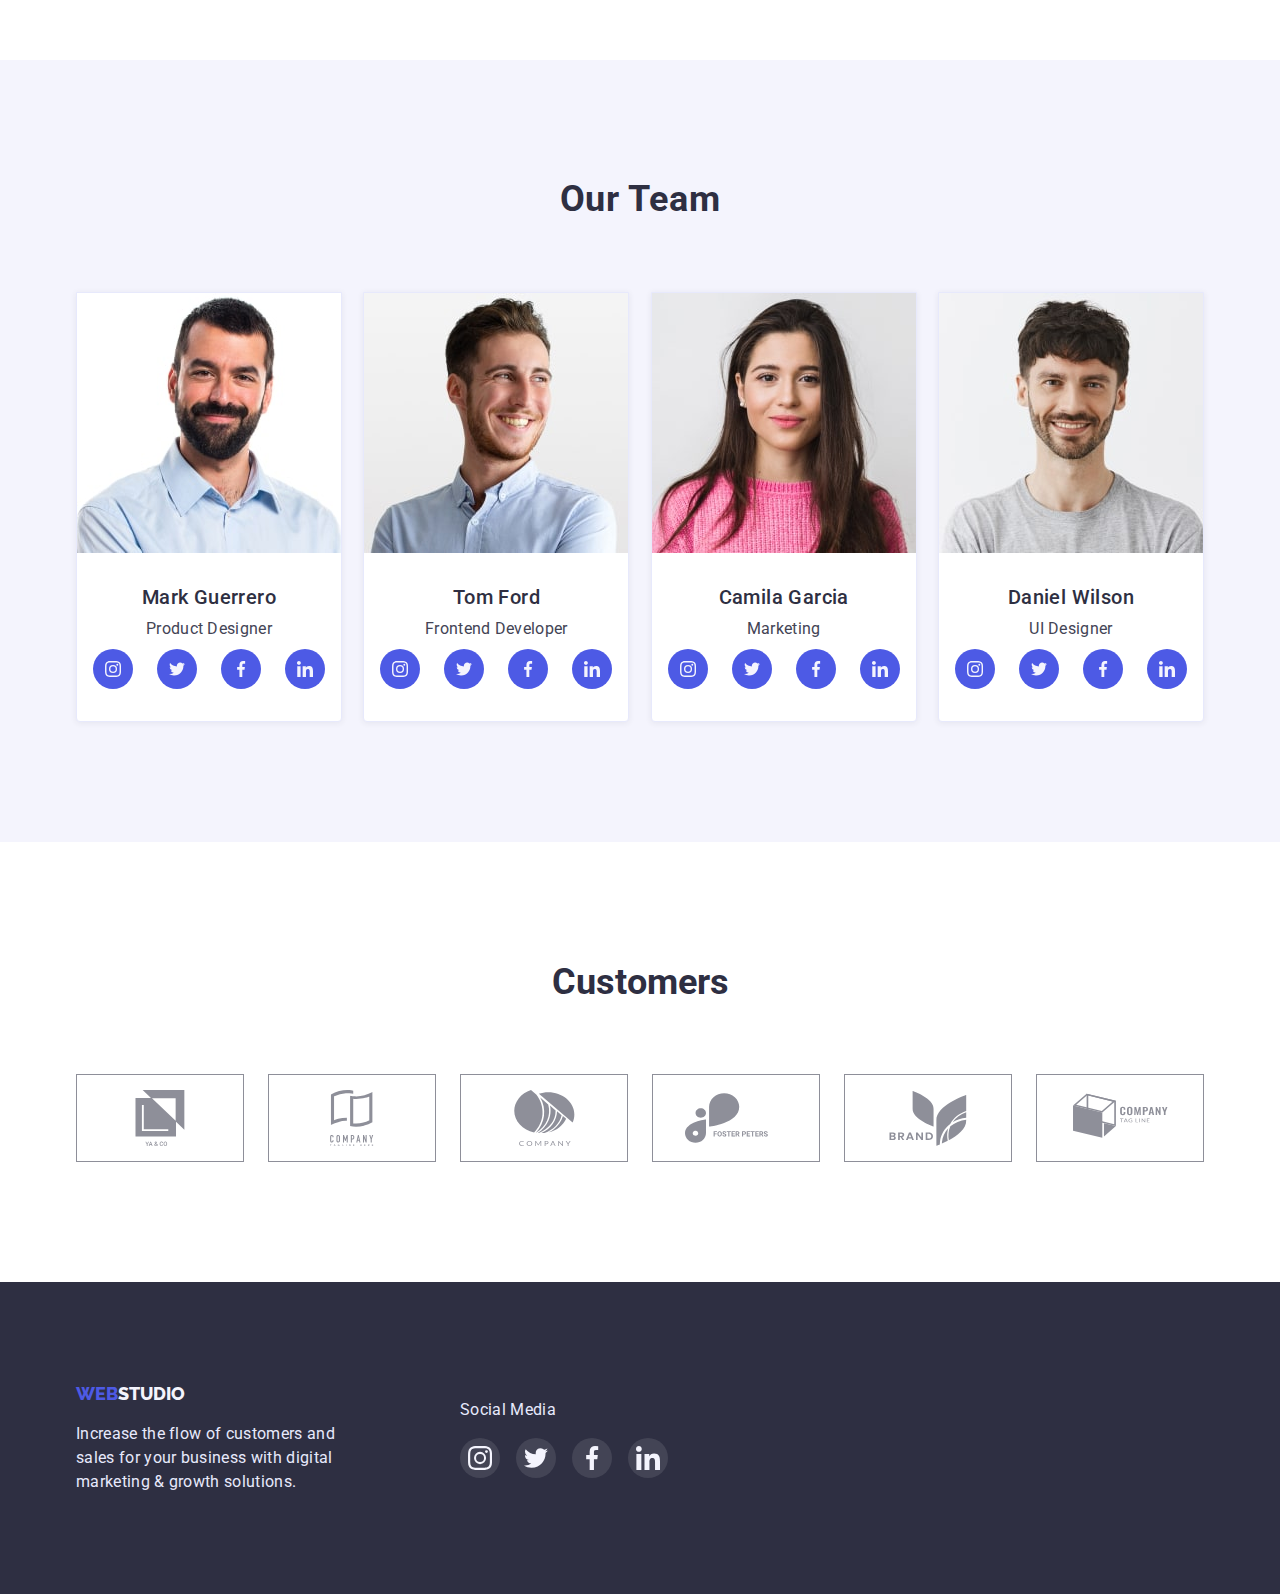
==== commit c6d559ef: "finally" ====
--- a/index.html
+++ b/index.html
@@ -302,42 +302,42 @@
       <li class="customers-item">
         <a class="customers-link" href="">
           <svg class="customers-icon">
-            <use href="/images/symbol-defs2.svg#support1" >
-          </svg>
-        </a>
-      </li>
-      <li class="customers-item">
-        <a class="customers-link" href="">
-          <svg class="customers-icon">
-            <use href="/images/symbol-defs2.svg#support2" >
-          </svg>
-        </a>
-      </li>
-      <li class="customers-item">
-        <a class="customers-link" href="">
-          <svg class="customers-icon">
-             <use href="/images/symbol-defs2.svg#support3" >
-          </svg>
-        </a>
-      </li>
-      <li class="customers-item">
-        <a class="customers-link" href="">
-          <svg class="customers-icon">
-            <use href="/images/symbol-defs2.svg#support4" >
-          </svg>
-        </a>
-      </li>
-      <li class="customers-item">
-        <a class="customers-link" href="">
-          <svg class="customers-icon">
-             <use href="/images/symbol-defs2.svg#support5" >
-          </svg>
-        </a>
-      </li>
-      <li class="customers-item">
-        <a class="customers-link" href="">
-          <svg class="customers-icon">
-             <use href="/images/symbol-defs2.svg#support6" >
+            <use href="./images/symbol-defs2.svg#support1" >
+          </svg>
+        </a>
+      </li>
+      <li class="customers-item">
+        <a class="customers-link" href="">
+          <svg class="customers-icon">
+            <use href="./images/symbol-defs2.svg#support2" >
+          </svg>
+        </a>
+      </li>
+      <li class="customers-item">
+        <a class="customers-link" href="">
+          <svg class="customers-icon">
+             <use href="./images/symbol-defs2.svg#support3" >
+          </svg>
+        </a>
+      </li>
+      <li class="customers-item">
+        <a class="customers-link" href="">
+          <svg class="customers-icon">
+            <use href="./images/symbol-defs2.svg#support4" >
+          </svg>
+        </a>
+      </li>
+      <li class="customers-item">
+        <a class="customers-link" href="">
+          <svg class="customers-icon">
+             <use href="./images/symbol-defs2.svg#support5" >
+          </svg>
+        </a>
+      </li>
+      <li class="customers-item">
+        <a class="customers-link" href="">
+          <svg class="customers-icon">
+             <use href="./images/symbol-defs2.svg#support6" >
           </svg>
         </a>
       </li>
@@ -348,13 +348,13 @@
       <div class="container footer-container">
         <div>
         <a class="footer-logo" href="./index.html"> <span>Web</span>Studio</a>
-        <p class="footer-p">
+        <p class="footer-t">
           Increase the flow of customers and sales for your business with digital
           marketing & growth solutions.
         </p>
       </div>
       <div class="social-box"> 
-        <p class="footer-p">Social Media</p>
+        <p class="footer-t">Social Media</p>
         <ul class="footer-social-list">
           <li class="footer-social-item"><a class="footer-social-link"
              href="">
--- a/css/styles.css
+++ b/css/styles.css
@@ -132,6 +132,9 @@
 
 /* HERO SECTION */
 .hero {
+  width: 1440px;
+  margin-left: auto;
+  margin-right: auto;
   background-image: linear-gradient(
       to right,
       rgba(46, 47, 66, 0.7),
@@ -139,7 +142,6 @@
     ),
     url("../images/people-office1-min.jpg");
   background-repeat: no-repeat;
-  background-size: cover;
   background-color: var(--headers-color);
   padding-top: 188px;
   padding-bottom: 188px;
@@ -167,10 +169,13 @@
   letter-spacing: 0.04em;
   background: var(--logo-button-color);
   color: var(--hero-text-color);
+  box-shadow: 0 4px 4px 0 15px rgb(0, 0, 0, 25%);
+  border: 1px;
 }
 
 .hero-btn:active,
-.hero-btn:focus {
+.hero-btn:focus,
+.hero-btn:hover {
   background-color: var(--hoover-color);
 }
 
@@ -412,7 +417,6 @@
 /* FOOTER*/
 .footer-container {
   display: flex;
-  flex-direction: row;
 }
 .social-box {
   margin-left: 120px;
@@ -428,7 +432,7 @@
   padding-bottom: 100px;
 }
 
-.footer-p {
+.footer-t {
   display: block;
   width: 264px;
   margin-top: 16px;
@@ -440,6 +444,9 @@
   line-height: 1.5;
   letter-spacing: 0.02em;
 }
+.footer-t-social {
+  color: var(--hero-text-color);
+}
 
 .footer-logo {
   color: var(--text-for-logofooter-bg-ourteam-color);
@@ -459,6 +466,7 @@
 }
 
 .footer-social-list {
+  margin-top: 16px;
   display: flex;
   gap: 16px;
 }
@@ -531,6 +539,9 @@
 .smain-button:focus {
   background-color: var(--hoover-color);
   color: var(--hero-text-color);
+  box-shadow: 0 1px 6px 0 rgba(0, 2, 02, 0.12);
+  box-shadow: 0 2px 1px 0 rgba(0, 0, 0, 0.08);
+  box-shadow: 0 3px 1px 0 rgba(0, 0, 0, 0.1));
 }
 
 .smain-list-examples {
@@ -541,10 +552,12 @@
 
 .cards {
   padding: 32px 16px;
-  border: 1px solid #e7e9fc;
-  border-radius: 0px 0px 4px 4px;
   width: 360px;
-}
+  border-bottom: 1px solid #e7e9fc;
+  border-left: 1px solid #e7e9fc;
+  border-right: 1px solid #e7e9fc;
+}
+
 .smain-item {
   width: 360px;
   display: flex;
@@ -582,5 +595,4 @@
   box-shadow: 0 1px 6px 0 rgb(46, 47, 66, 8%);
   box-shadow: 0 1px 1px 0 rgb(46, 47, 66, 16%);
   box-shadow: 0 2px 1px 0 rgb(46, 47, 66, 8%);
-  border-radius: 0px 0px 4px 4px;
-}
+}
